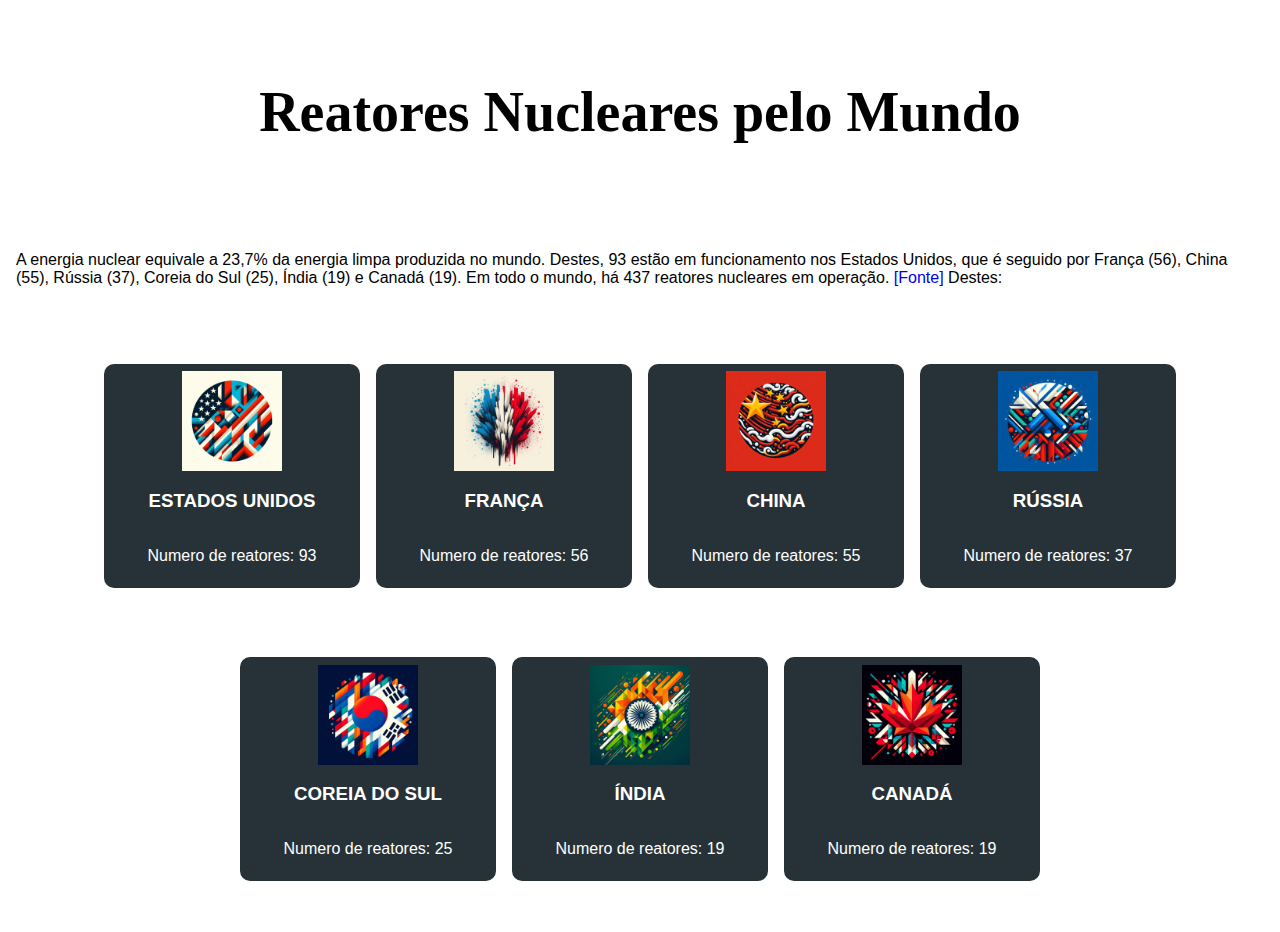
==== pages/paises.html @ e9271485 "Tira as pastas de src e exclui src" ====
<!DOCTYPE html>
<html lang="pt-BR">
<head>
    <meta charset="UTF-8">
    <meta name="viewport" content="width=device-width, initial-scale=1.0">
    <title>Paises</title>
    <link rel="stylesheet" href="/src/styles/reset.css">
    <link rel="stylesheet" href="/src/stlyles/style.css">
    <script src="/src/scripts/cards.js" defer></script>
</head>
<body>
    <div id="container" class="container">
        <h1>Reatores Nucleares pelo Mundo</h1>
        <p>A energia nuclear equivale a 23,7% da energia limpa produzida no mundo. Destes, 93 estão em funcionamento nos Estados Unidos, que é seguido por França (56), China (55), Rússia (37), Coreia do Sul (25), Índia (19) e Canadá (19). Em todo o mundo, há 437 reatores nucleares em operação. <a href="https://agenciabrasil.ebc.com.br/economia/noticia/2024-06/saiba-mais-sobre-o-uso-da-energia-nuclear-no-brasil-e-no-mundo#:~:text=Em%20todo%20o%20mundo%2C%20h%C3%A1,(2)%20t%C3%AAm%20usinas%20nucleares." target="_blank">[Fonte]</a> Destes: </p>
    </div>
</body>
</html>
---- src/stlyles/style.css ----
body,html{
    font-family: "Montserrat", sans-serif;
    font-weight: 500;
    font-size: 1em;
    background-color: rgb(255, 255, 255) ;
    color: black  ;
    transition: 0.3s;
}
.dark,.dark-theme{
    background-color: #263238;
    color: #F8F8F8;
}
.bi{
    font-size: 1.3rem;
    cursor: pointer;
}
.bi-moon{
    display: none;
}
.dark .bi-sun{
    display: none;
}
.dark .bi-moon{
    display: block;

}
input[type="checkbox"]{
    display: none;
}
a{
    text-decoration: none;
}
nav{
    color: white;
    background-color: #191919;
    width:100%;
    height: 10vh;
    display: flex;
    flex-direction: row;
    flex-wrap: wrap;
    justify-content:space-around;
    align-items: center;
}
.logo > img{
    width: 3rem;
    height:3rem;
}
.logo > span{
    text-transform: uppercase;
    font-family: "Teko", serif;
    font-size: 2rem;
    font-weight: 500;
    color: white;
}
.menu{
    color: white;;
    list-style: none;
    display: flex;
    gap:1.5rem;
    flex-direction: row;
}
.menu a{
    color: white;
}
main{
    display: flex;
    flex-direction: column;
    justify-content: center;
    align-items: center;
}
.Hero{
    display: flex;
    flex-direction: row;
    width: 100%;
    height:90vh; 
}
.Hero-login{
    height:90vh;
    width: 50%;
    color: white;
    display: flex;
    flex-direction: column;
    gap:2rem;
    align-items: center;
    justify-content: center;
    background-image: url('/src/images/fundo.png');
    background-size: cover; 
    background-position: center; 
}
.login{
    background-color: rgba(0, 0, 0, 0.5);
    box-shadow: 0px 4px 8px rgba(0, 0, 0, 0.1);
    border-radius: 5px;
    width:50%;
    height: 50%;
    gap: 2rem;
    display: flex;
    flex-direction: column;
    align-items: center;
    justify-content: center ;
}
form > input,textarea{
    border: none;
    padding: 0.5rem 1rem ;
    width: 70%;
    border-radius: 10px;
}
.Hero-text{
    height:90vh;
    width: 50%;
    display: flex;
    flex-direction: column;
    justify-content: center;
    gap: 1rem;
    background-color: #191919;
    color: white;
    padding: 0rem 4rem;

}
h1{
    font-family: "Teko", serif;
    font-weight: 600;
    font-size: 3.5rem;
}
.destaque{
    font-family: "Montserrat", serif;
    font-size: 1rem;
    font-weight: 600;
    text-transform: uppercase;
    color:Black;
}
.Hero-subtitulo{
    color: #F8F8F8;
    font-size: 0.7rem;
    font-weight: 400;
}
.btn{
    border: none;
    font-size: 0.5rem;
    background-color: #025411; 
    color: #ffffff; 
    padding: 12px 24px;
    border-radius: 5px; 
    font-weight: bold; 
    text-transform: uppercase; 
    cursor: pointer; 
}
.texto_imagem{
    display: flex;
    flex-wrap: wrap;
    align-items: center;
}
.Problema{
    width: 100%;
    max-width: 87rem; 
    display: flex;
    justify-content: center;
    align-items: center;
    padding: 1rem 6rem;
    gap: 2.5rem; 
}
.Solucao, .Benefícios{
    width: 100%;
    max-width: 87rem;
    display: flex;
    justify-content: center;
    align-items: center;
    flex-direction: row;
    flex-wrap: wrap;
    padding: 1rem 6rem;
    gap: 2.5rem; 
}
.texto {
    display: flex;
    flex-direction: column;
    gap: 1.5rem;
}

.texto h2 {
    font-family: 'Roboto', sans-serif;
    font-size: 2rem;
    max-width: 40rem;
    font-weight: 500;
    line-height: 4.5rem;
    margin: 0;
}
.texto p {
    font-family: 'Montserrat', sans-serif;
    font-size: 0.9rem;
    line-height: 1.5rem;
    max-width: 34em;
}

.image  img {
    width: 24rem;
    height: auto;
}
.cards{

    display: flex;
    flex-direction: row;
    flex-wrap: wrap;
    gap: 0.5rem;

}
.cartao{
    width:22rem;
    background-color: #F8F8F8;
    padding:1rem;
    border-radius: 0.5rem; 
    display: flex;
    flex-direction: column;
    gap:0.5rem;
}
.cartao p{
    font-family: 'Montserrat', sans-serif;
    font-size: 0.7rem;
    color: #202636;
    line-height: 1.5rem;
    max-width: 34em;
}
.Section-Contato{
    width: 100%;
    height: 70vh;
    display: flex;
    flex-direction: column;
    align-items: center;
    justify-content: center;
    gap: 2.5rem;
}
.contato{
    background-color: #F8F8F8;
    width: 70%;
    height: 70%;
    border-radius: 0.5rem;
    display: flex;
    flex-direction: column;
    justify-content: space-around;
    align-items: center;
    gap:1rem;
}
footer{
    text-align: center;
}
.card {
    width: 15rem;
    height: 13rem;
    background-color:#263238;
    color: white;
    font-family: 'Open Sans', sans-serif;
    padding: 0.5rem;
    margin: 0.5rem;
    border-radius: 10px;
    display: flex;
    flex-direction: column;
    align-items: center;
    justify-content:center;
}
.container {
    height: 100vh;
    padding: 0.5rem;
    display: flex;
    flex-wrap: wrap;
    align-items: center;
    justify-content: center;
}
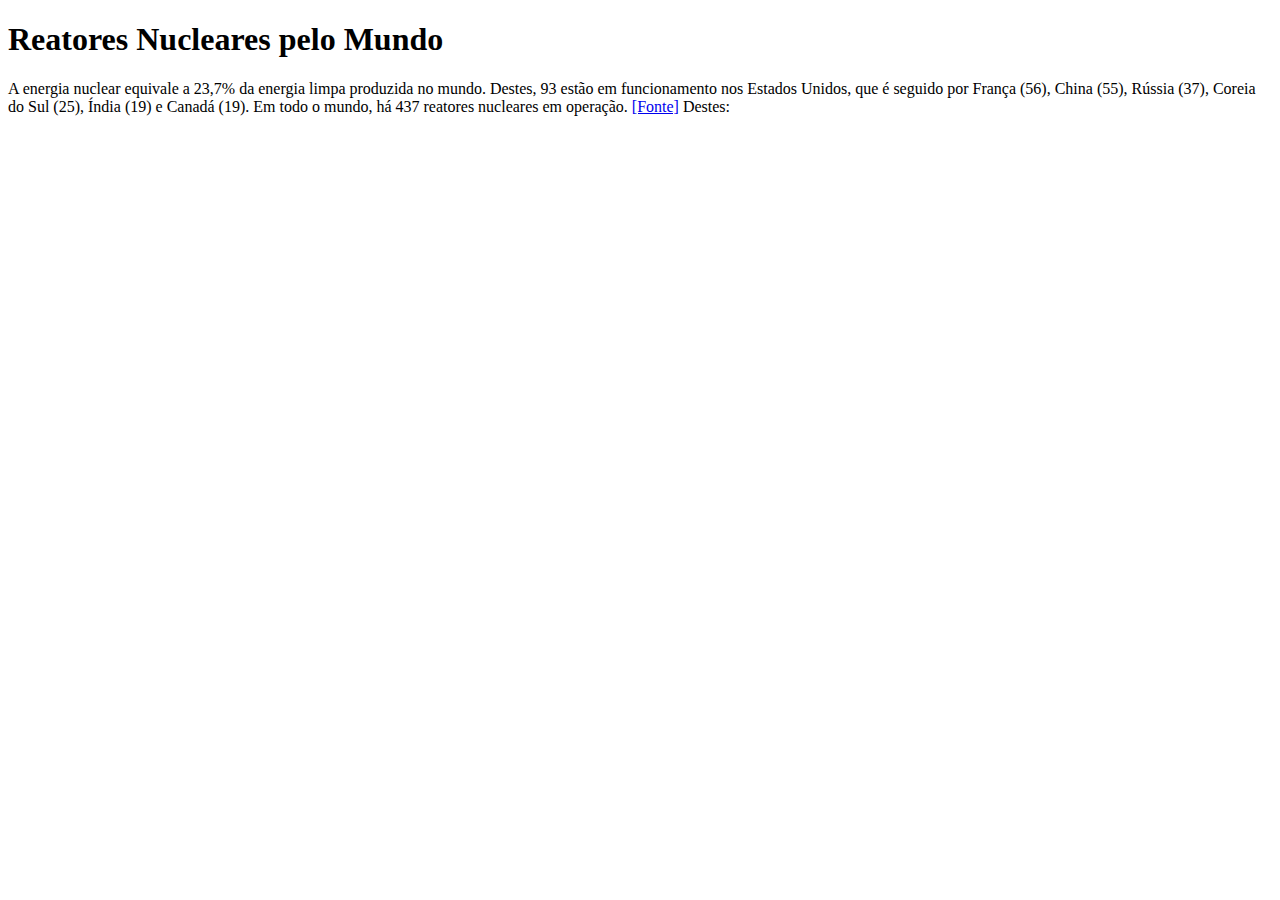
==== commit 86279d4f: "Corriir todos os links para o gitpages achar o caminho" ====
--- a/pages/paises.html
+++ b/pages/paises.html
@@ -4,9 +4,9 @@
     <meta charset="UTF-8">
     <meta name="viewport" content="width=device-width, initial-scale=1.0">
     <title>Paises</title>
-    <link rel="stylesheet" href="/src/styles/reset.css">
-    <link rel="stylesheet" href="/src/stlyles/style.css">
-    <script src="/src/scripts/cards.js" defer></script>
+    <link rel="stylesheet" href="./styles/reset.css">
+    <link rel="stylesheet" href="./stlyles/style.css">
+    <script src="./scripts/cards.js" defer></script>
 </head>
 <body>
     <div id="container" class="container">
